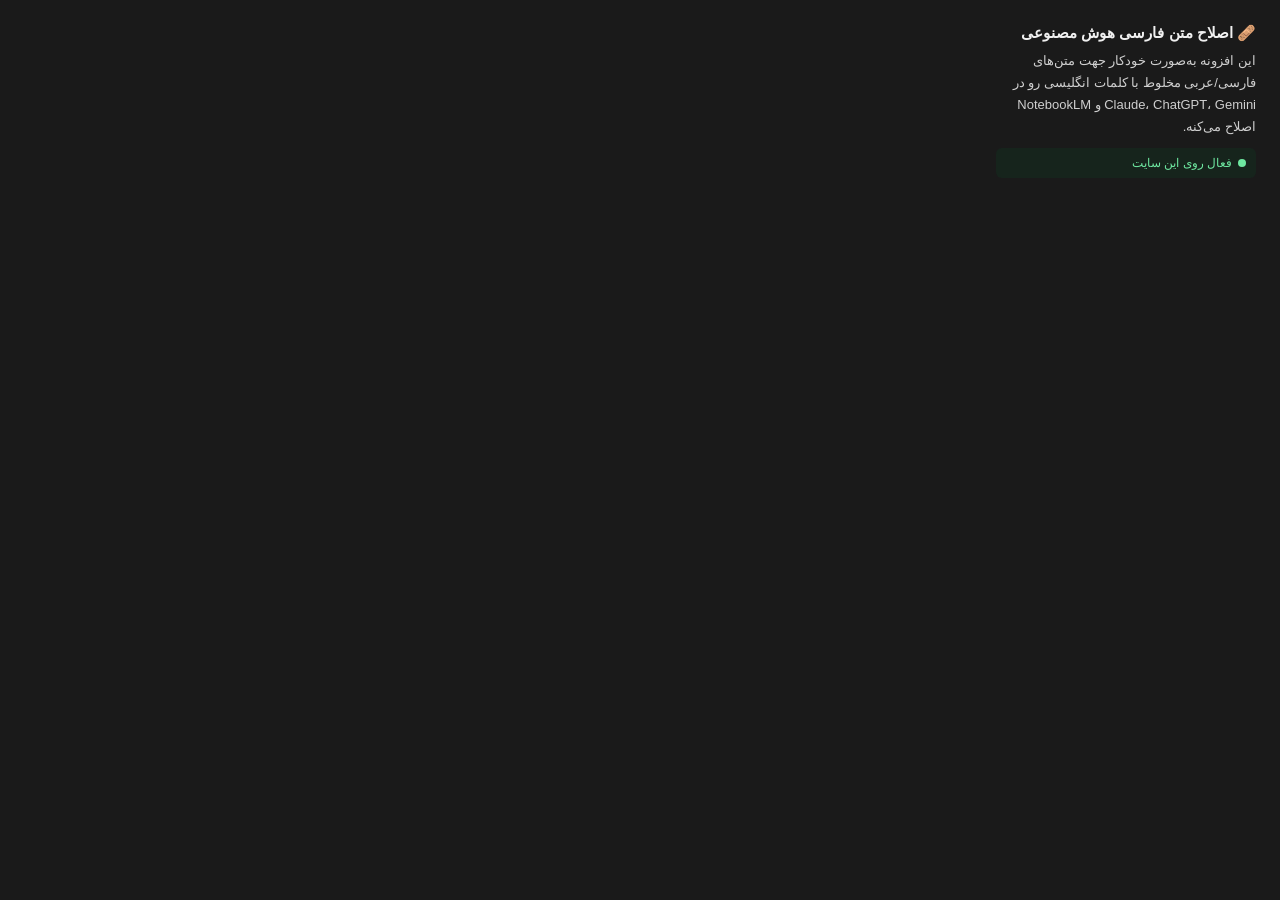
==== popup.html @ 43e66fb7 "Add files via upload" ====
<!DOCTYPE html>
<html lang="fa" dir="rtl">
<head>
  <meta charset="UTF-8" />
  <title>Claude RTL Fix</title>
  <style>
    body {
      font-family: Tahoma, "Segoe UI", sans-serif;
      width: 260px;
      padding: 16px;
      background: #1a1a1a;
      color: #f0f0f0;
      direction: rtl;
      text-align: right;
    }
    h1 {
      font-size: 15px;
      margin: 0 0 8px;
      display: flex;
      align-items: center;
      gap: 6px;
    }
    p {
      font-size: 13px;
      line-height: 1.7;
      color: #cfcfcf;
      margin: 0 0 10px;
    }
    .status {
      display: flex;
      align-items: center;
      gap: 6px;
      font-size: 12px;
      color: #6ee7a0;
      background: #16241c;
      border-radius: 6px;
      padding: 8px 10px;
    }
    .dot {
      width: 8px;
      height: 8px;
      border-radius: 50%;
      background: #6ee7a0;
      flex-shrink: 0;
    }
  </style>
</head>
<body>
  <h1>🩹 اصلاح متن فارسی هوش مصنوعی</h1>
  <p>این افزونه به‌صورت خودکار جهت متن‌های فارسی/عربی مخلوط با کلمات انگلیسی رو در Claude، ChatGPT، Gemini و NotebookLM اصلاح می‌کنه.</p>
  <div class="status">
    <span class="dot"></span>
    <span>فعال روی این سایت</span>
  </div>
</body>
</html>
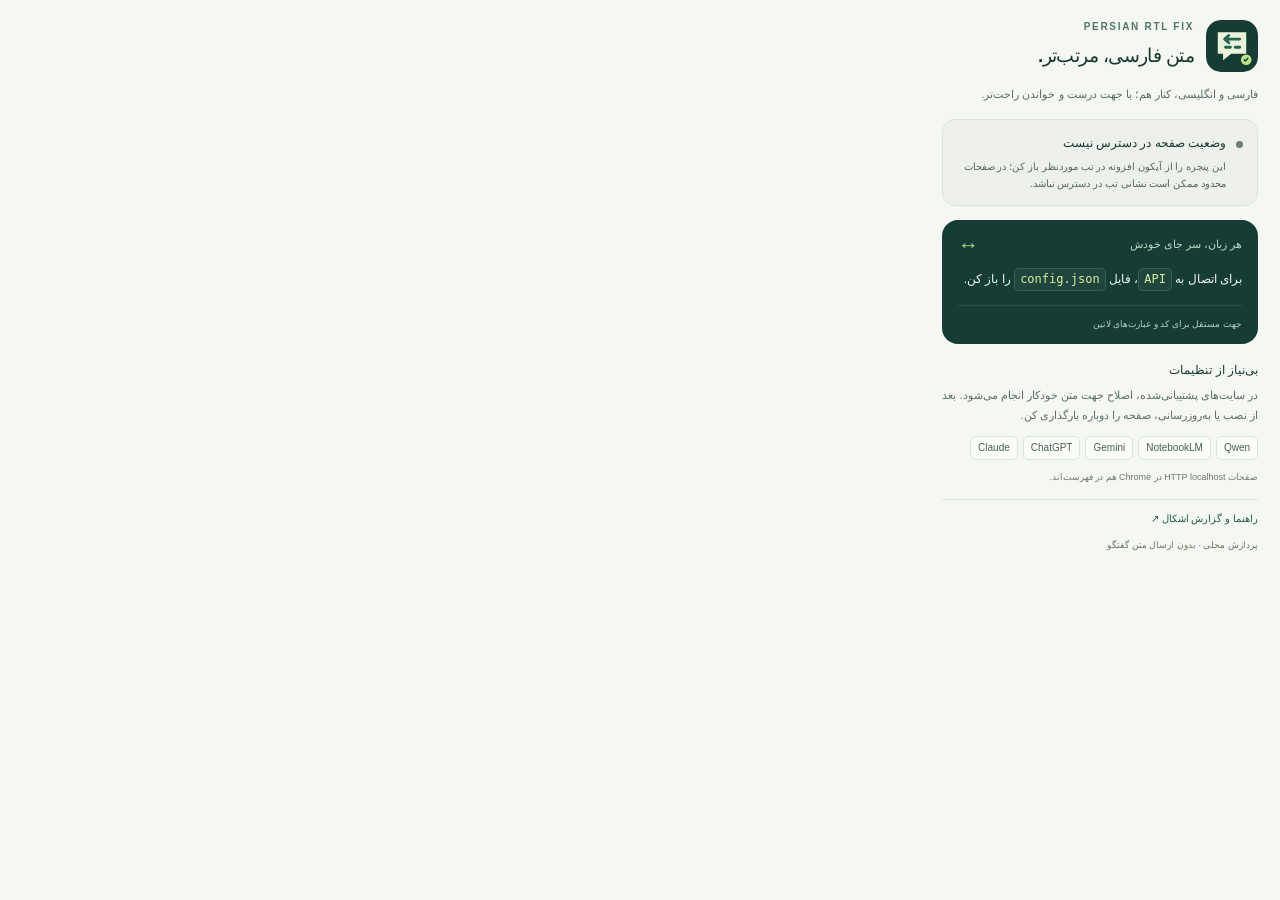
==== commit 79fca06c: "Add RTL chat logo and refresh popup with domain support status" ====
--- a/popup.html
+++ b/popup.html
@@ -1,56 +1,35 @@
-<!DOCTYPE html>
+<!doctype html>
 <html lang="fa" dir="rtl">
 <head>
-  <meta charset="UTF-8" />
-  <title>Claude RTL Fix</title>
-  <style>
-    body {
-      font-family: Tahoma, "Segoe UI", sans-serif;
-      width: 260px;
-      padding: 16px;
-      background: #1a1a1a;
-      color: #f0f0f0;
-      direction: rtl;
-      text-align: right;
-    }
-    h1 {
-      font-size: 15px;
-      margin: 0 0 8px;
-      display: flex;
-      align-items: center;
-      gap: 6px;
-    }
-    p {
-      font-size: 13px;
-      line-height: 1.7;
-      color: #cfcfcf;
-      margin: 0 0 10px;
-    }
-    .status {
-      display: flex;
-      align-items: center;
-      gap: 6px;
-      font-size: 12px;
-      color: #6ee7a0;
-      background: #16241c;
-      border-radius: 6px;
-      padding: 8px 10px;
-    }
-    .dot {
-      width: 8px;
-      height: 8px;
-      border-radius: 50%;
-      background: #6ee7a0;
-      flex-shrink: 0;
-    }
-  </style>
+<meta charset="utf-8">
+<meta name="viewport" content="width=device-width, initial-scale=1">
+<meta name="color-scheme" content="light">
+<title>متن فارسی، مرتب‌تر</title>
+<link rel="stylesheet" href="popup.css">
+<script src="popup.js" defer></script>
 </head>
-<body>
-  <h1>🩹 اصلاح متن فارسی هوش مصنوعی</h1>
-  <p>این افزونه به‌صورت خودکار جهت متن‌های فارسی/عربی مخلوط با کلمات انگلیسی رو در Claude، ChatGPT، Gemini و NotebookLM اصلاح می‌کنه.</p>
-  <div class="status">
-    <span class="dot"></span>
-    <span>فعال روی این سایت</span>
-  </div>
-</body>
+<body><main>
+<header class="brand">
+<img src="icons/logo.svg" width="52" height="52" alt="" class="logo">
+<div><p class="eyebrow" dir="ltr">PERSIAN RTL FIX</p><h1>متن فارسی، مرتب‌تر.</h1></div>
+</header>
+<p class="intro">فارسی و انگلیسی، کنار هم؛ با جهت درست و خواندن راحت‌تر.</p>
+<section class="status" id="status" data-state="loading" aria-labelledby="status-title" aria-live="polite">
+<span class="status-dot" aria-hidden="true"></span>
+<div><h2 id="status-title">در حال بررسی صفحه…</h2><bdi id="site" dir="ltr" hidden></bdi><p id="status-detail">دامنهٔ این تب با فهرست افزونه مقایسه می‌شود.</p></div>
+</section>
+<section class="preview" aria-labelledby="preview-title">
+<div class="preview-heading"><h2 id="preview-title">هر زبان، سر جای خودش</h2><span class="mini-mark" aria-hidden="true">↔</span></div>
+<p class="sample">برای اتصال به <code dir="ltr">API</code>، فایل <code dir="ltr">config.json</code> را باز کن.</p>
+<div class="sample-rule"></div><p class="preview-note">جهت مستقل برای کد و عبارت‌های لاتین</p>
+</section>
+<section class="how" aria-labelledby="how-title">
+<h2 id="how-title">بی‌نیاز از تنظیمات</h2>
+<p>در سایت‌های پشتیبانی‌شده، اصلاح جهت متن خودکار انجام می‌شود. بعد از نصب یا به‌روزرسانی، صفحه را دوباره بارگذاری کن.</p>
+<div class="platforms" dir="ltr" aria-label="سایت‌های پشتیبانی‌شده"><span>Claude</span><span>ChatGPT</span><span>Gemini</span><span>NotebookLM</span><span>Qwen</span></div>
+<p class="local-note">صفحات <bdi dir="ltr">HTTP localhost</bdi> در Chrome هم در فهرست‌اند.</p>
+</section>
+<footer><a href="https://github.com/Mortal-Esi/ai-chat-persian-rtl-fix#installation" target="_blank" rel="noopener noreferrer">راهنما و گزارش اشکال <span aria-hidden="true">↗</span></a><span class="version" id="version" dir="ltr"></span></footer>
+<p class="privacy">پردازش محلی · بدون ارسال متن گفتگو</p>
+</main></body>
 </html>
--- a/popup.css
+++ b/popup.css
@@ -0,0 +1,38 @@
+:root { color-scheme: light; font-family: Tahoma, "Segoe UI", sans-serif; color: #173630; background: #f5f7f2; font-synthesis: none; }
+* { box-sizing: border-box; }
+body { width: 360px; margin: 0; }
+main { padding: 20px 22px 14px; }
+.brand { display: flex; align-items: center; gap: 12px; }
+.logo { flex: none; border-radius: 15px; }
+.eyebrow { margin: 0 0 7px; font: 600 10px/1.2 "Segoe UI", sans-serif; letter-spacing: 1.7px; text-align: right; color: #50756a; }
+h1 { margin: 0; font-size: 19px; line-height: 1.65; letter-spacing: -.6px; }
+h2 { margin: 0; font-size: 12px; line-height: 1.8; }
+.intro { margin: 12px 0 14px; font-size: 11px; line-height: 1.9; color: #587068; }
+.status { display: flex; gap: 10px; padding: 13px 14px; background: #e5eee6; border: 1px solid #d3e2d4; border-radius: 13px; }
+.status-dot { width: 7px; height: 7px; margin-top: 8px; border-radius: 50%; background: #6f7f76; flex: none; }
+.status[data-state="supported"] .status-dot { background: #217455; box-shadow: 0 0 0 4px #21745512; }
+.status[data-state="unsupported"] { background: #f0ede4; border-color: #e3ddcd; }
+.status[data-state="unsupported"] .status-dot { background: #8a6a2e; }
+.status[data-state="unavailable"] { background: #edf0eb; border-color: #dce3da; }
+.status p { margin: 4px 0 0; font-size: 10px; line-height: 1.7; color: #53685c; }
+#site { display: block; width: fit-content; max-width: 252px; margin: 3px 0; font: 11px/1.6 "Segoe UI", sans-serif; overflow-wrap: anywhere; color: #365d4b; }
+#site[hidden] { display: none; }
+.preview { margin-top: 14px; padding: 14px 16px 12px; border-radius: 16px; background: #153d36; color: #eff8ef; }
+.preview-heading { display: flex; justify-content: space-between; align-items: center; gap: 10px; }
+.preview-heading h2 { color: #b7d9c7; font-size: 11px; font-weight: normal; }
+.mini-mark { font: 21px/1 "Segoe UI", sans-serif; color: #a9d38a; }
+.sample { margin: 12px 0; font-size: 12px; line-height: 2.1; }
+code { display: inline-block; direction: ltr; unicode-bidi: isolate; border: 1px solid #ffffff20; background: #ffffff0b; color: #d8ef9e; border-radius: 5px; padding: 0 5px; font: 12px/1.7 "SFMono-Regular", Consolas, monospace; }
+.sample-rule { height: 1px; background: #ffffff18; }
+.preview-note { margin: 10px 0 0; color: #b5cec2; font-size: 9px; line-height: 1.8; }
+.how { margin-top: 16px; }
+.how > p { margin: 5px 0 10px; color: #597066; font-size: 11px; line-height: 1.8; }
+.platforms { display: flex; flex-wrap: wrap; gap: 5px; justify-content: flex-end; }
+.platforms span { padding: 4px 7px; border: 1px solid #dce4d8; border-radius: 6px; background: #fafcf7; color: #496251; font: 10px/1.4 "Segoe UI", sans-serif; }
+.how .local-note { margin: 9px 0 0; font-size: 9px; color: #6c7b70; }
+footer { display: flex; justify-content: space-between; align-items: center; gap: 12px; border-top: 1px solid #dce4d8; margin-top: 14px; padding-top: 10px; }
+a { color: #205b43; text-decoration: none; font-size: 10px; line-height: 1.8; }
+a:hover { text-decoration: underline; }
+a:focus-visible { outline: 2px solid #267b58; outline-offset: 4px; border-radius: 3px; }
+.version { color: #748273; font: 10px/1.8 "Segoe UI", sans-serif; }
+.privacy { margin: 9px 0 0; color: #64775f; font-size: 9px; line-height: 1.8; }
